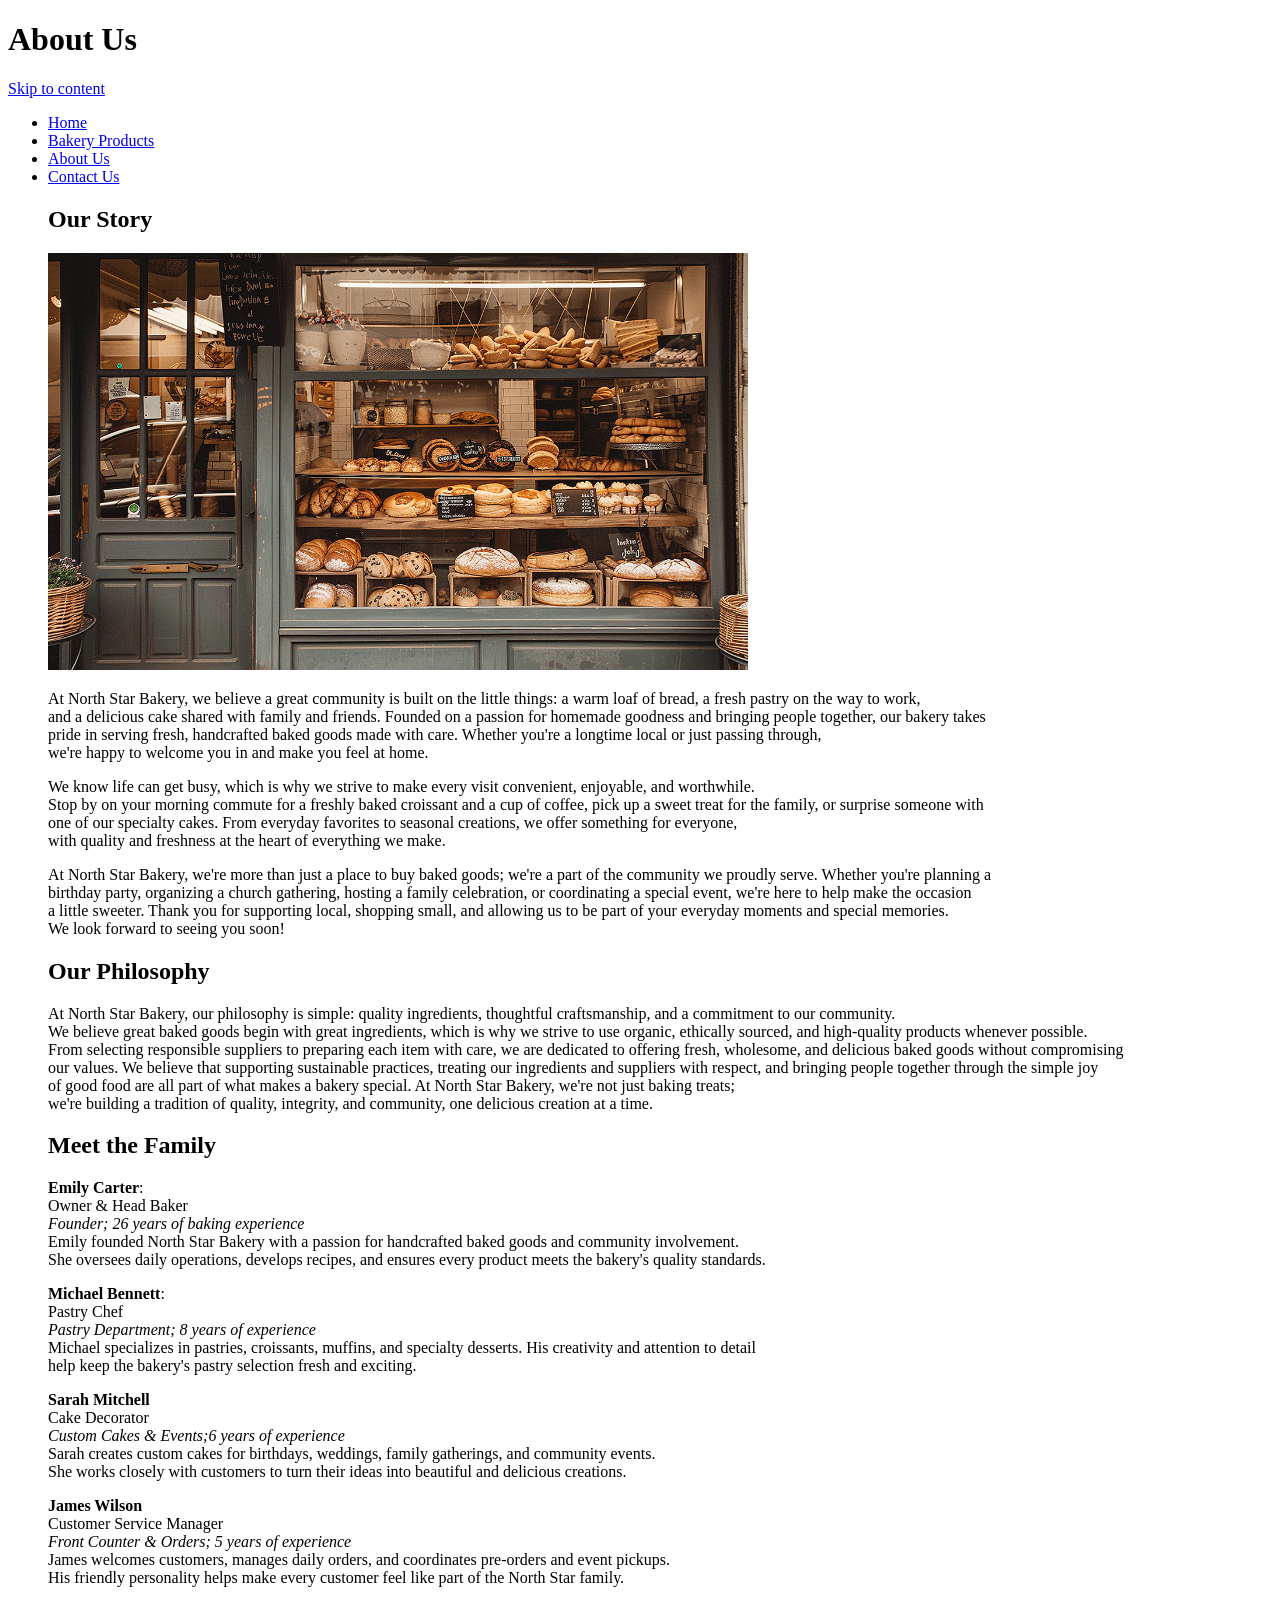
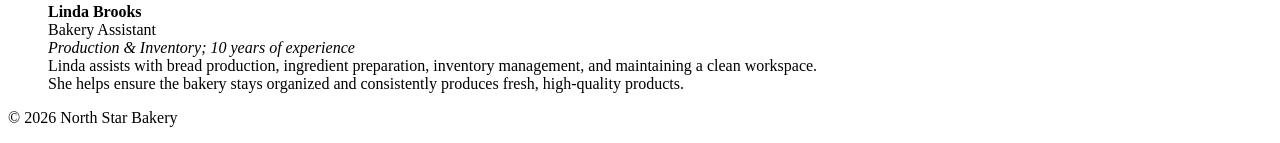
==== about.html @ 63718ad6 "Create fields in index.html, about.html, and products.html." ====
<!DOCTYPE html>
<html lang="eng">
    <head>
        <meta charset="UTF-8">
        <meta name="viewport" content="width-device-width" initial-scale="1.0">
        <title>North Star Bakery</title>
    </head>
    <body>
        <header>
            <h1>About Us</h1>
            <a href="#main-content">Skip to content</a>
            <nav aria-label="primary">
                <ul>
                    <li><a href="index.html">Home</a></li>
                    <li><a href="products.html">Bakery Products</a></li>
                    <li><a href="about.html" aria-current="page">About Us</a></li>
                    <li><a href="contact.html">Contact Us</a></li>
                </ul>
            </nav>
        </header>
        <main id="main-content">
            <figure>
            <h2>Our Story</h2>
                <img src="images/bakery-storefront_c.png" width="700" height="auto">
                <p>At North Star Bakery, we believe a great community is built on the little things: a warm loaf of bread, a fresh pastry on the way to work,<br>
                and a delicious cake shared with family and friends. Founded on a passion for homemade goodness and bringing people together, our bakery takes<br>
                pride in serving fresh, handcrafted baked goods made with care. Whether you're a longtime local or just passing through,<br>
                we're happy to welcome you in and make you feel at home.
                </p>
                <p>We know life can get busy, which is why we strive to make every visit convenient, enjoyable, and worthwhile.<br>
                Stop by on your morning commute for a freshly baked croissant and a cup of coffee, pick up a sweet treat for the family, or surprise someone with<br>
                one of our specialty cakes. From everyday favorites to seasonal creations, we offer something for everyone,<br>
                with quality and freshness at the heart of everything we make.
                </p>
                <p>At North Star Bakery, we're more than just a place to buy baked goods; we're a part of the community we proudly serve. Whether you're planning a<br>
                birthday party, organizing a church gathering, hosting a family celebration, or coordinating a special event, we're here to help make the occasion<br>
                a little sweeter. Thank you for supporting local, shopping small, and allowing us to be part of your everyday moments and special memories.<br>
                We look forward to seeing you soon!
                </p>
            </figure>
            <figure>
            <h2>Our Philosophy</h2>
                <p>At North Star Bakery, our philosophy is simple: quality ingredients, thoughtful craftsmanship, and a commitment to our community.<br>
                We believe great baked goods begin with great ingredients, which is why we strive to use organic, ethically sourced, and high-quality products whenever possible.<br>
                From selecting responsible suppliers to preparing each item with care, we are dedicated to offering fresh, wholesome, and delicious baked goods without compromising<br>
                our values. We believe that supporting sustainable practices, treating our ingredients and suppliers with respect, and bringing people together through the simple joy<br>
                of good food are all part of what makes a bakery special. At North Star Bakery, we're not just baking treats;<br>
                we're building a tradition of quality, integrity, and community, one delicious creation at a time.
            </p>
            </figure>
            <figure>
            <h2>Meet the Family</h2>
            <p><strong>Emily Carter</strong>:<br>
                Owner & Head Baker<br>
                <em>Founder; 26 years of baking experience</em><br>
                Emily founded North Star Bakery with a passion for handcrafted baked goods and community involvement.<br>
                She oversees daily operations, develops recipes, and ensures every product meets the bakery's quality standards.<br>
            </p>
            <p><strong>Michael Bennett</strong>:<br>
                Pastry Chef<br>
                <em>Pastry Department; 8 years of experience</em><br>
                Michael specializes in pastries, croissants, muffins, and specialty desserts. His creativity and attention to detail<br>
                help keep the bakery's pastry selection fresh and exciting.<br>
            </p>
            <p><strong>Sarah Mitchell</strong><br>
                Cake Decorator<br>
                <em>Custom Cakes & Events;6 years of experience</em><br>
                Sarah creates custom cakes for birthdays, weddings, family gatherings, and community events.<br>
                She works closely with customers to turn their ideas into beautiful and delicious creations.<br>
            </p>
            <p><strong>James Wilson</strong><br>
                Customer Service Manager<br>
                <em>Front Counter & Orders; 5 years of experience</em><br>
                James welcomes customers, manages daily orders, and coordinates pre-orders and event pickups.<br>
                His friendly personality helps make every customer feel like part of the North Star family.<br>
            </p>
            <p><strong>Linda Brooks</strong><br>
                Bakery Assistant<br>
                <em>Production & Inventory; 10 years of experience</em><br>
                Linda assists with bread production, ingredient preparation, inventory management, and maintaining a clean workspace.<br>
                She helps ensure the bakery stays organized and consistently produces fresh, high-quality products.
            </p>
        </main>
        <footer>
            <p>&copy; 2026 North Star Bakery</p>
        </footer>
    </body>
</html>
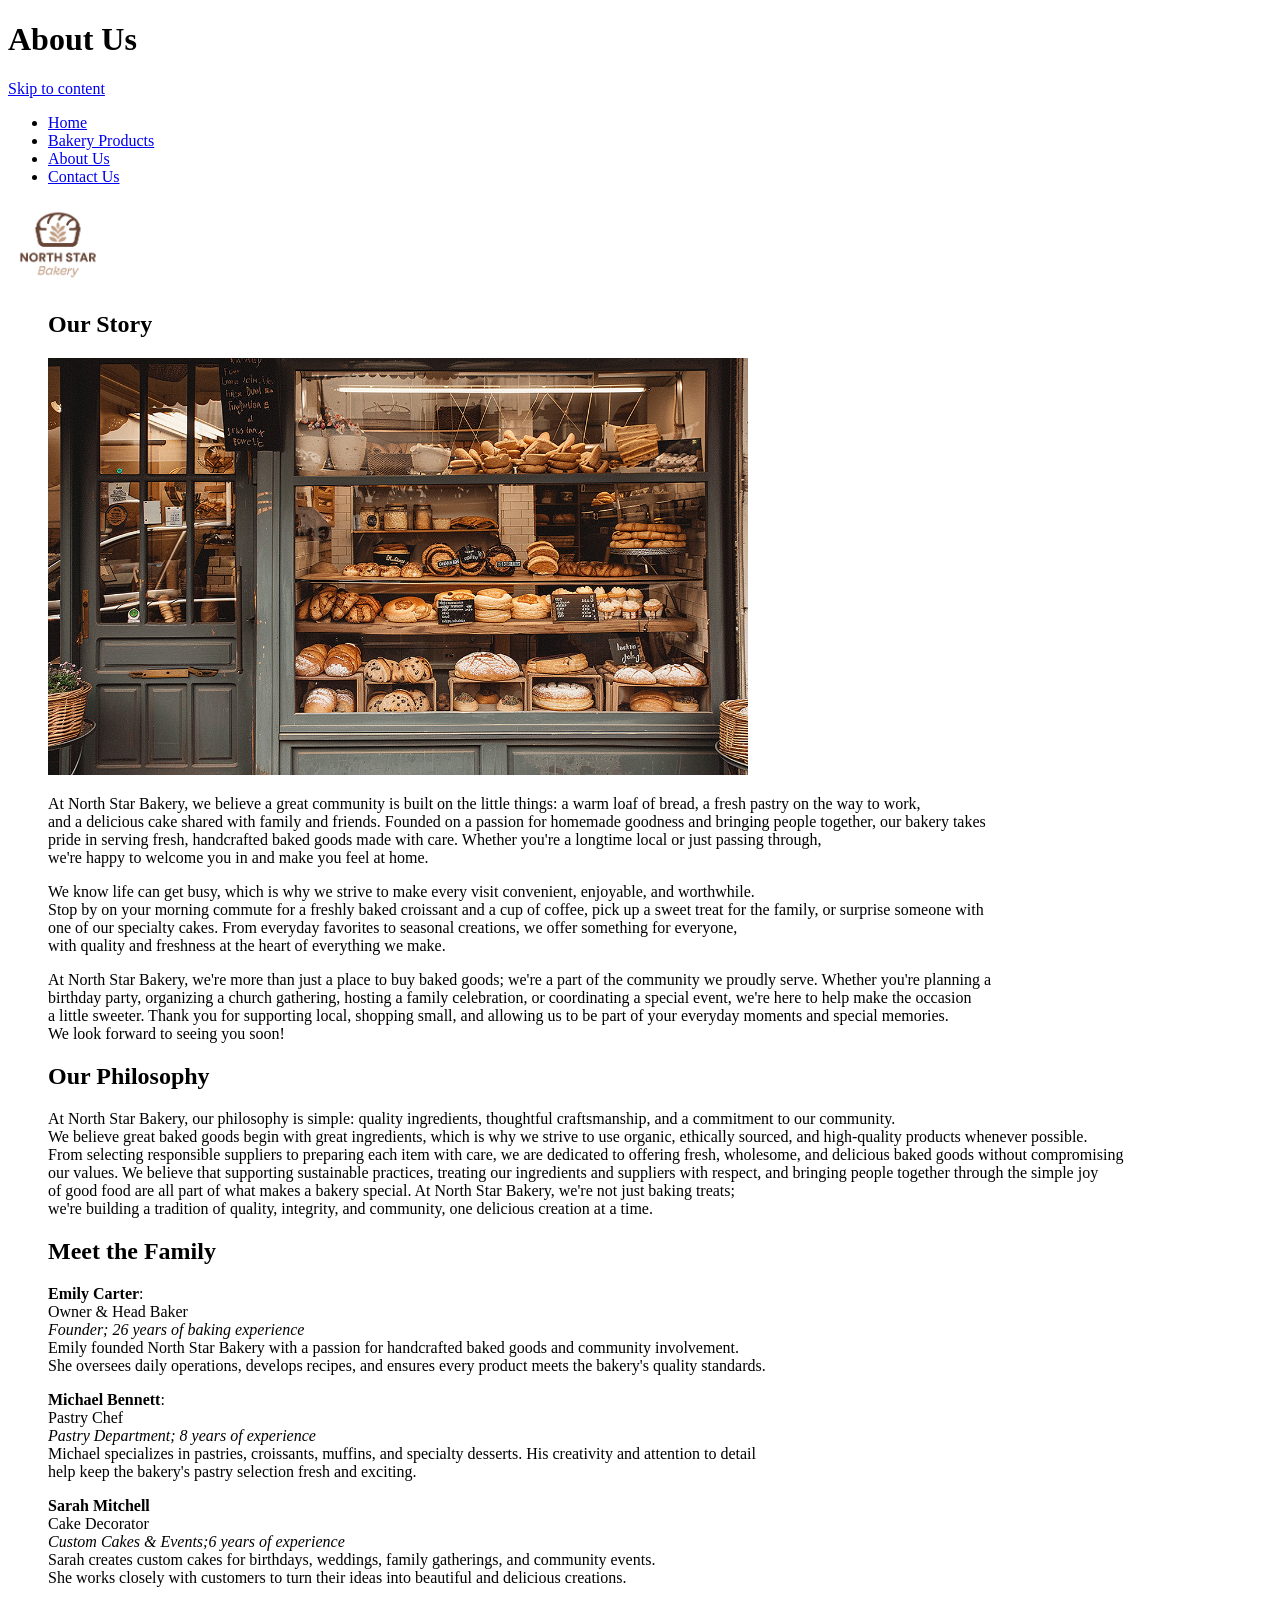
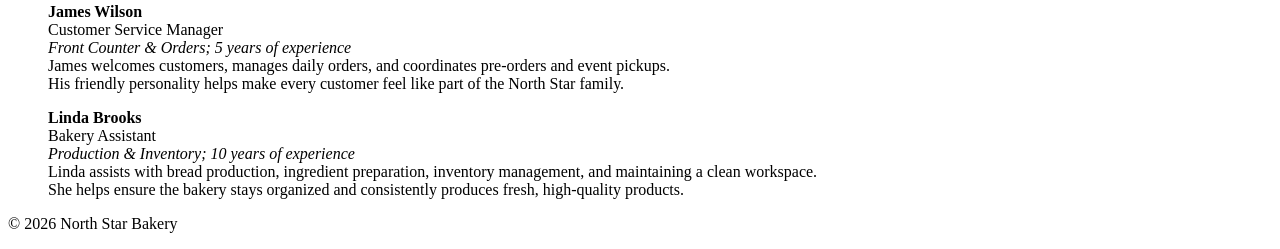
==== commit c35b5615: "completed contact.html, test links" ====
--- a/about.html
+++ b/about.html
@@ -19,9 +19,13 @@
             </nav>
         </header>
         <main id="main-content">
+            <img src="images/bakery-logo_c.png" width="100" height="auto">
+            <!--logo-->
             <figure>
             <h2>Our Story</h2>
+            <!--story of the bakery-->
                 <img src="images/bakery-storefront_c.png" width="700" height="auto">
+                <!--storefront image-->
                 <p>At North Star Bakery, we believe a great community is built on the little things: a warm loaf of bread, a fresh pastry on the way to work,<br>
                 and a delicious cake shared with family and friends. Founded on a passion for homemade goodness and bringing people together, our bakery takes<br>
                 pride in serving fresh, handcrafted baked goods made with care. Whether you're a longtime local or just passing through,<br>
@@ -40,6 +44,7 @@
             </figure>
             <figure>
             <h2>Our Philosophy</h2>
+            <!--sourcing philosophy-->
                 <p>At North Star Bakery, our philosophy is simple: quality ingredients, thoughtful craftsmanship, and a commitment to our community.<br>
                 We believe great baked goods begin with great ingredients, which is why we strive to use organic, ethically sourced, and high-quality products whenever possible.<br>
                 From selecting responsible suppliers to preparing each item with care, we are dedicated to offering fresh, wholesome, and delicious baked goods without compromising<br>
@@ -50,6 +55,7 @@
             </figure>
             <figure>
             <h2>Meet the Family</h2>
+            <!--staff highlights-->
             <p><strong>Emily Carter</strong>:<br>
                 Owner & Head Baker<br>
                 <em>Founder; 26 years of baking experience</em><br>
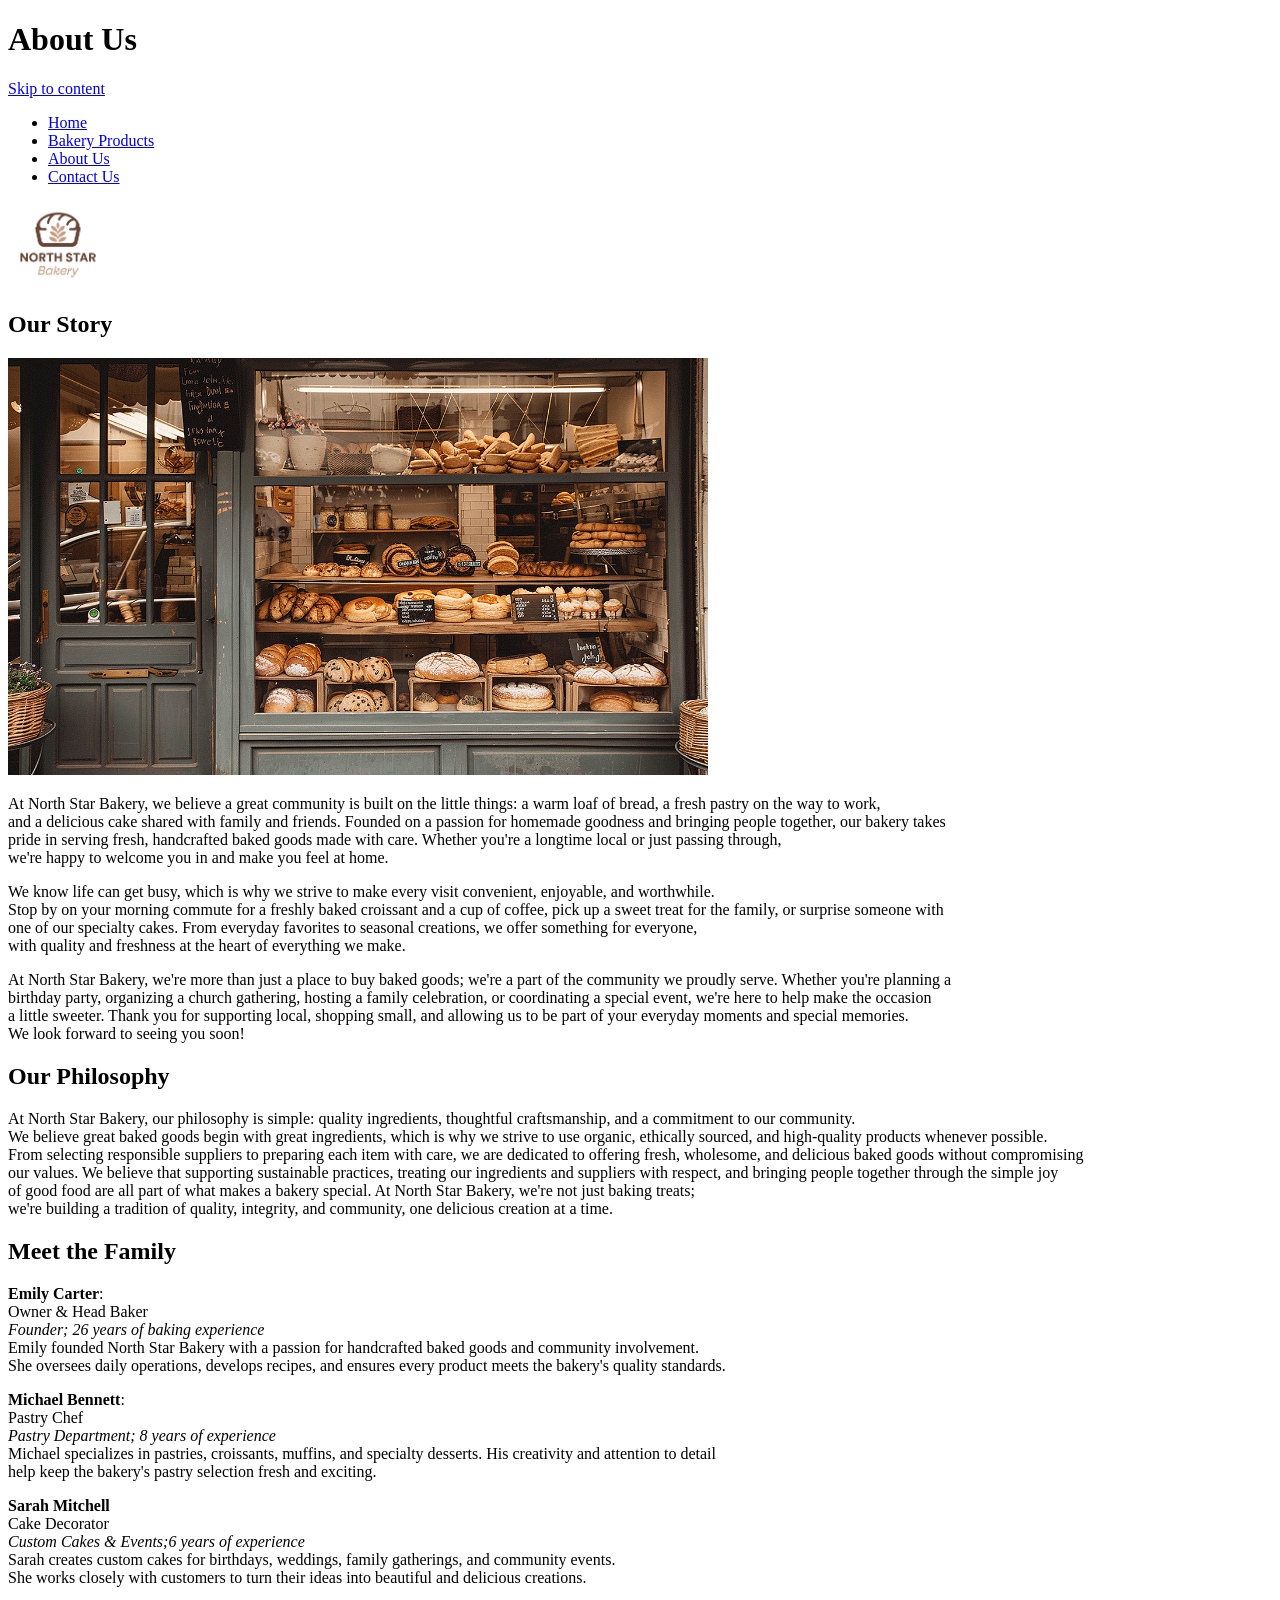
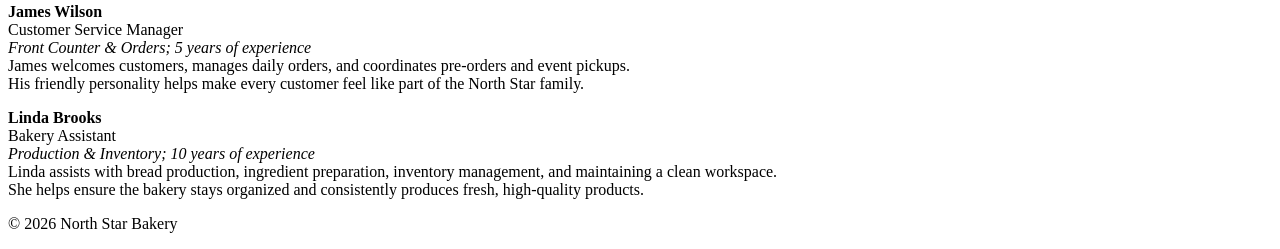
==== commit f01624d0: "correct figure to section in vast majority of instances, fix figure placement and remove figcaption " ====
--- a/about.html
+++ b/about.html
@@ -21,10 +21,10 @@
         <main id="main-content">
             <img src="images/bakery-logo_c.png" width="100" height="auto">
             <!--logo-->
-            <figure>
+            <section>
             <h2>Our Story</h2>
             <!--story of the bakery-->
-                <img src="images/bakery-storefront_c.png" width="700" height="auto">
+                <img src="images/bakery-storefront_c.png" alt="storefront with variuous baked goods displayed" width="700" height="auto">
                 <!--storefront image-->
                 <p>At North Star Bakery, we believe a great community is built on the little things: a warm loaf of bread, a fresh pastry on the way to work,<br>
                 and a delicious cake shared with family and friends. Founded on a passion for homemade goodness and bringing people together, our bakery takes<br>
@@ -41,8 +41,8 @@
                 a little sweeter. Thank you for supporting local, shopping small, and allowing us to be part of your everyday moments and special memories.<br>
                 We look forward to seeing you soon!
                 </p>
-            </figure>
-            <figure>
+            </section>
+            <section>
             <h2>Our Philosophy</h2>
             <!--sourcing philosophy-->
                 <p>At North Star Bakery, our philosophy is simple: quality ingredients, thoughtful craftsmanship, and a commitment to our community.<br>
@@ -52,8 +52,8 @@
                 of good food are all part of what makes a bakery special. At North Star Bakery, we're not just baking treats;<br>
                 we're building a tradition of quality, integrity, and community, one delicious creation at a time.
             </p>
-            </figure>
-            <figure>
+            </section>
+            <section>
             <h2>Meet the Family</h2>
             <!--staff highlights-->
             <p><strong>Emily Carter</strong>:<br>
@@ -86,6 +86,7 @@
                 Linda assists with bread production, ingredient preparation, inventory management, and maintaining a clean workspace.<br>
                 She helps ensure the bakery stays organized and consistently produces fresh, high-quality products.
             </p>
+            </section>
         </main>
         <footer>
             <p>&copy; 2026 North Star Bakery</p>
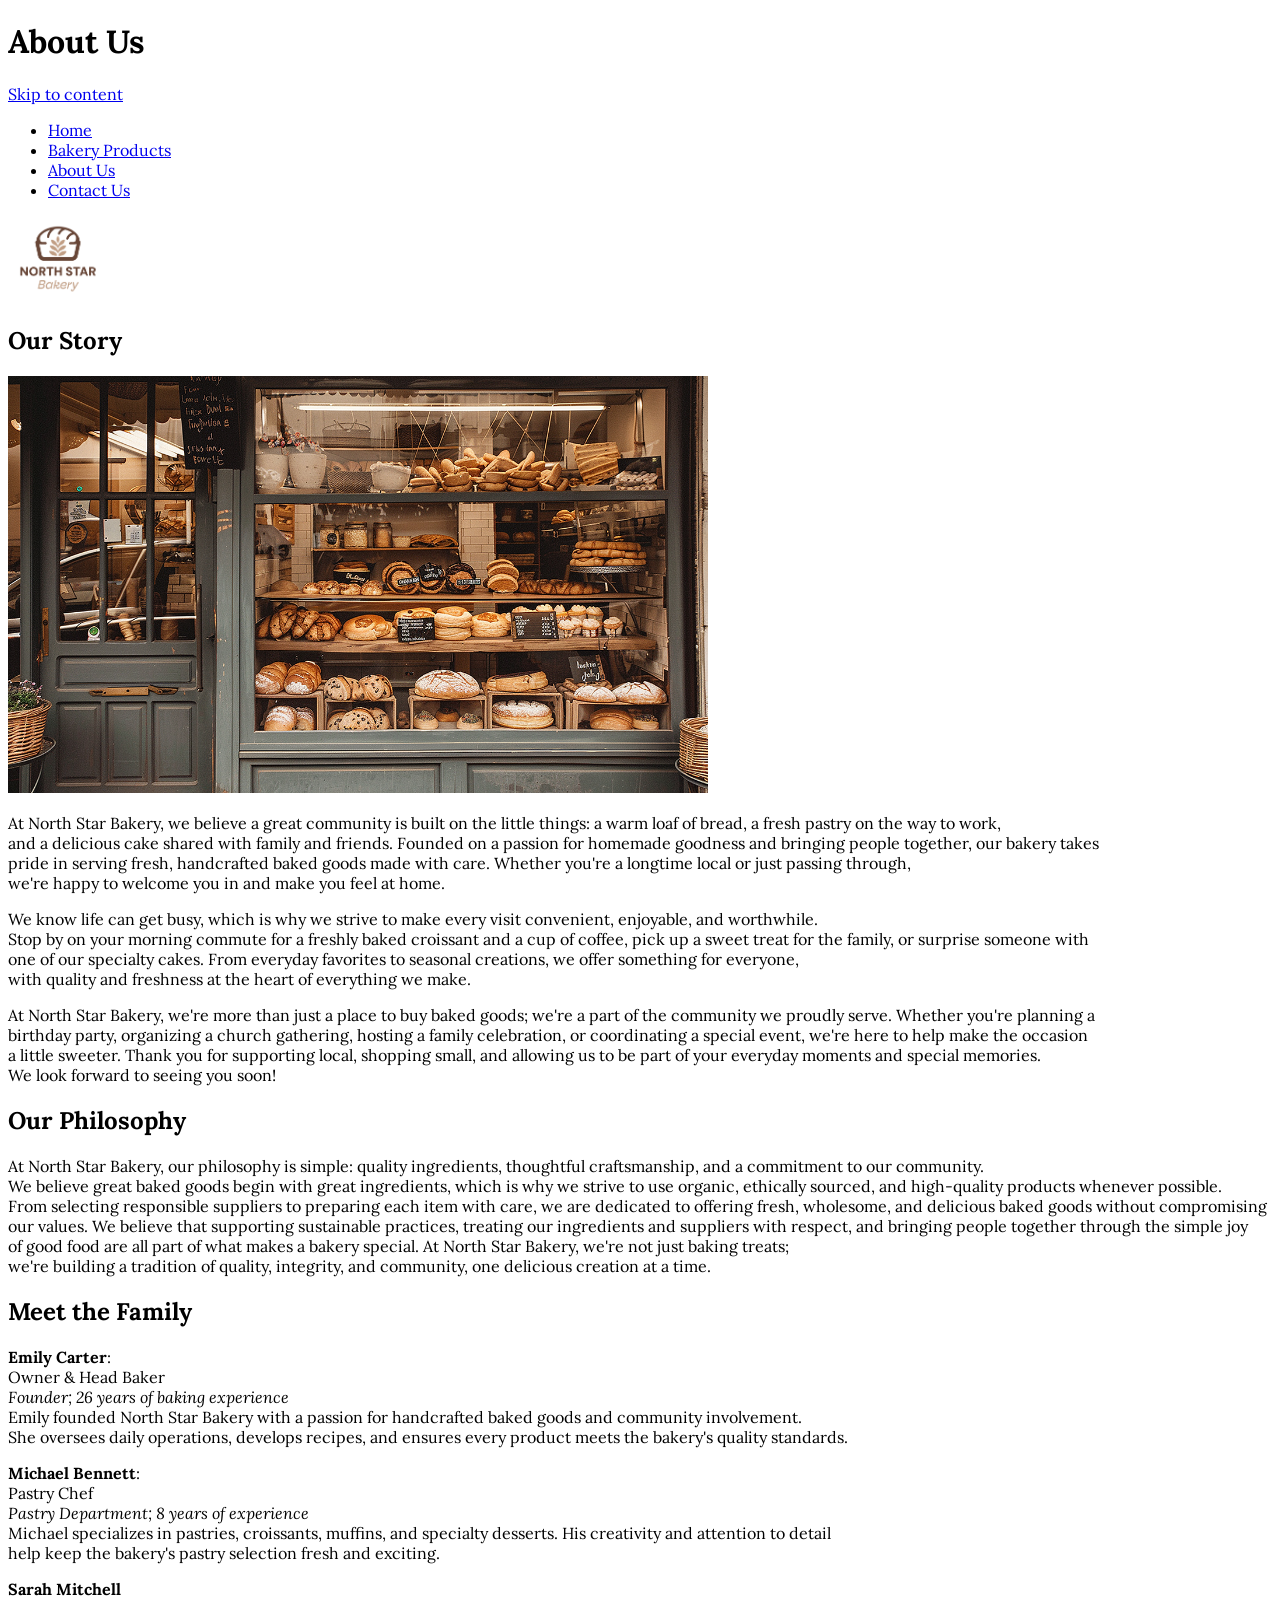
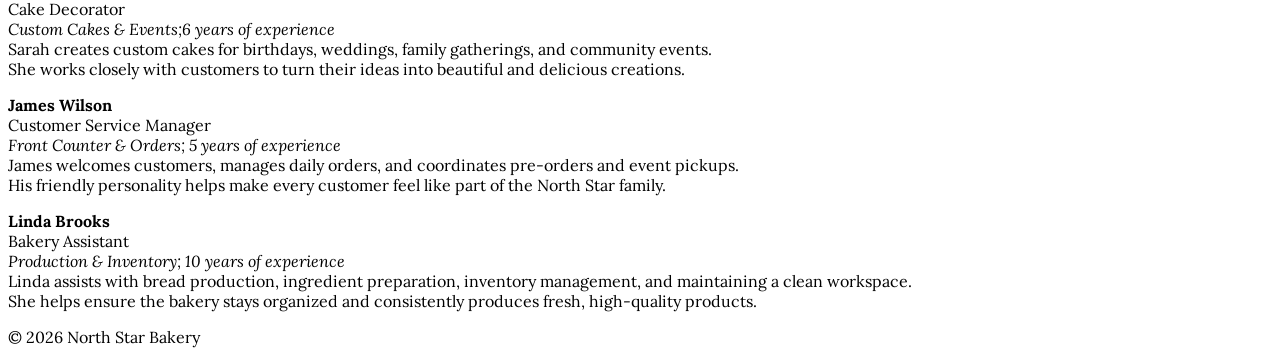
==== commit 68472c9e: "update font styles for body and headers" ====
--- a/about.html
+++ b/about.html
@@ -4,6 +4,10 @@
         <meta charset="UTF-8">
         <meta name="viewport" content="width-device-width" initial-scale="1.0">
         <title>North Star Bakery</title>
+        <link rel="preconnect" href="https://fonts.googleapis.com">
+        <link rel="preconnect" href="https://fonts.gstatic.com" crossorigin>
+        <link href="https://fonts.googleapis.com/css2?family=Lora:ital,wght@0,400..700;1,400..700&display=swap" rel="stylesheet">
+        <link rel="stylesheet" href="css/styles.css">
     </head>
     <body>
         <header>
--- a/css/styles.css
+++ b/css/styles.css
@@ -0,0 +1,11 @@
+*,
+*::before,
+*::after {
+box-sizing: border-box;
+}
+body{
+    font-family: Georgia, "lora", serif;
+}
+h1, h2, h3 {
+    font-family: "lora", Georgia, serif;
+}
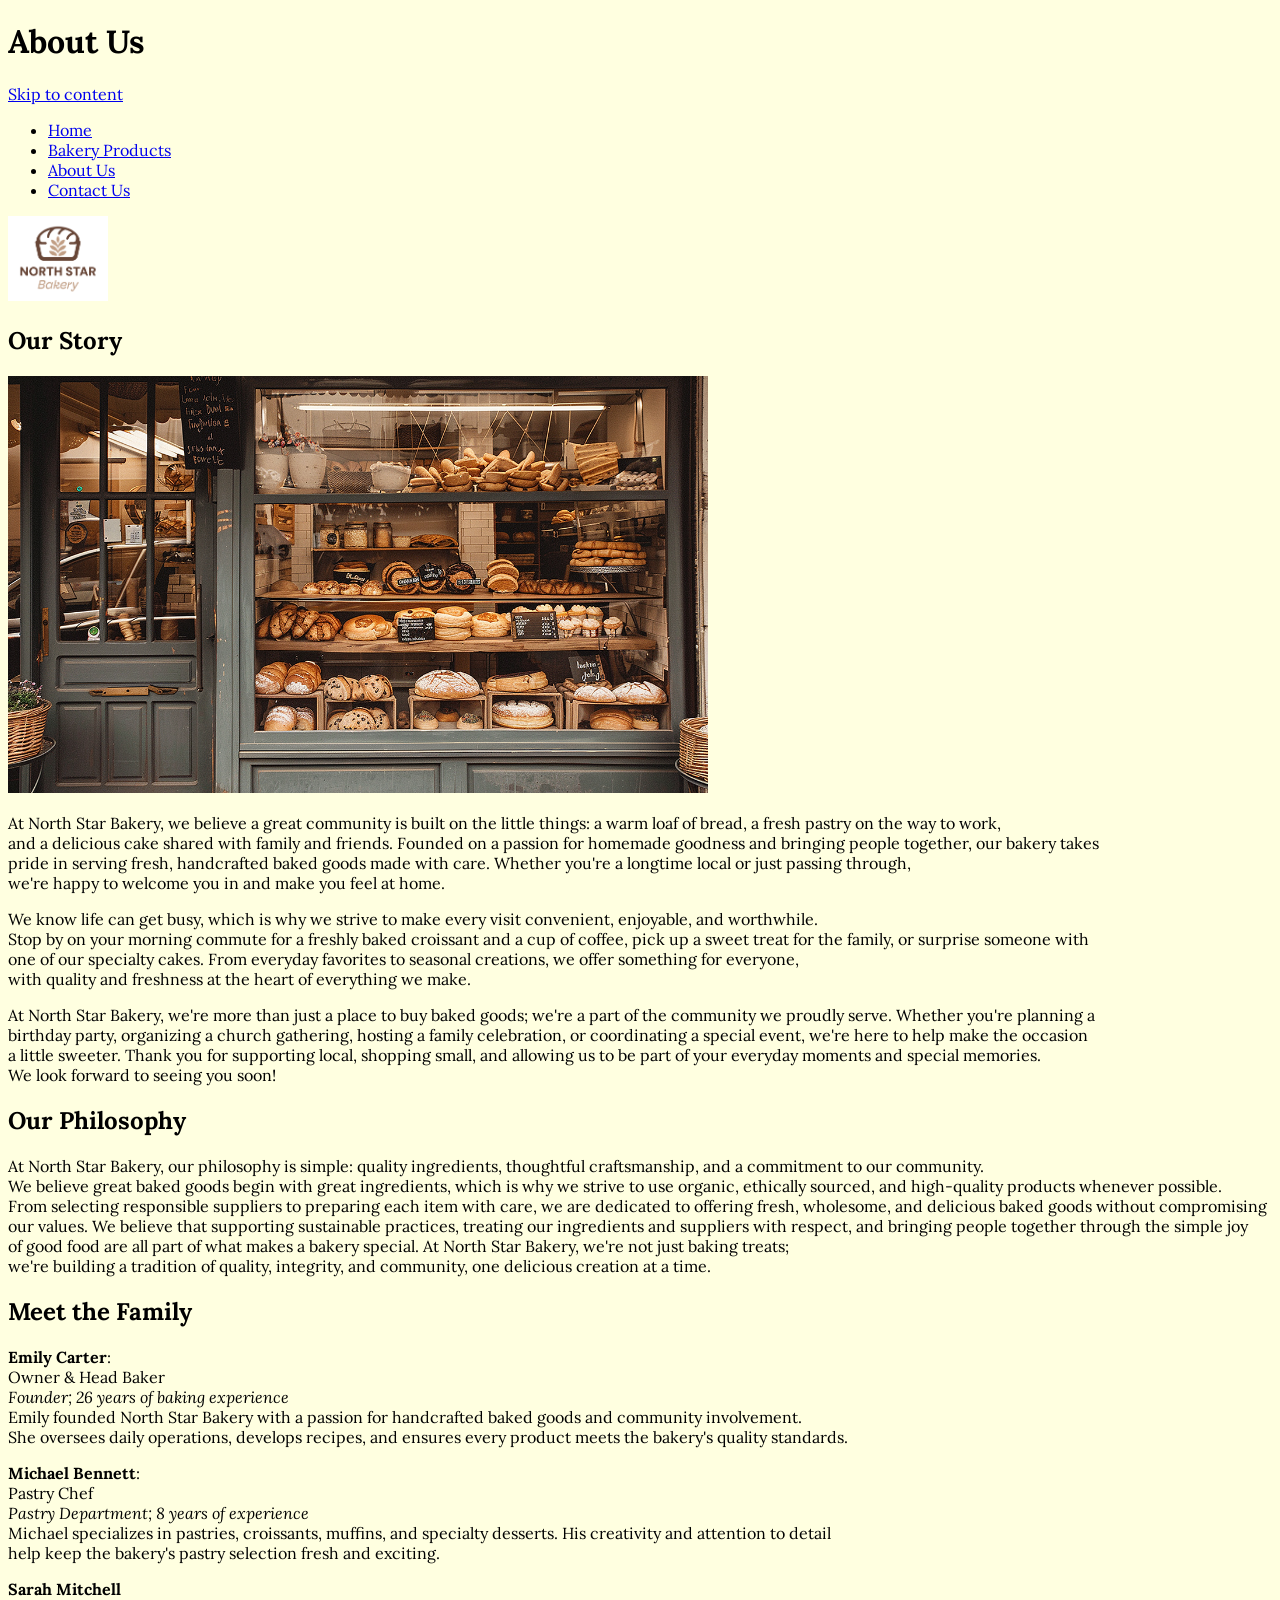
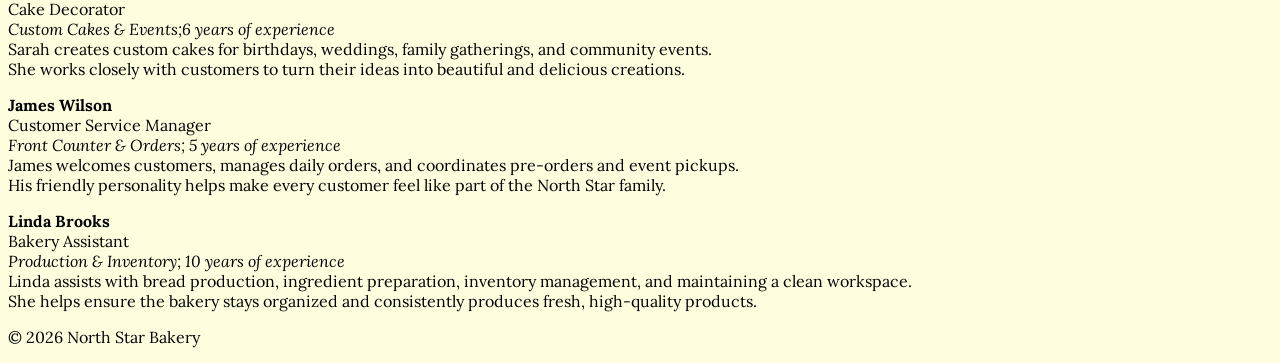
==== commit dceede8e: "fix Lora font not appearing" ====
--- a/about.html
+++ b/about.html
@@ -2,11 +2,11 @@
 <html lang="eng">
     <head>
         <meta charset="UTF-8">
-        <meta name="viewport" content="width-device-width" initial-scale="1.0">
+        <meta name="viewport" content="width=device-width", initial-scale="1.0">
         <title>North Star Bakery</title>
         <link rel="preconnect" href="https://fonts.googleapis.com">
         <link rel="preconnect" href="https://fonts.gstatic.com" crossorigin>
-        <link href="https://fonts.googleapis.com/css2?family=Lora:ital,wght@0,400..700;1,400..700&display=swap" rel="stylesheet">
+        <link href="https://fonts.googleapis.com/css2?family=Lora:wght@400;500;600;700&display=swap" rel="stylesheet">
         <link rel="stylesheet" href="css/styles.css">
     </head>
     <body>
--- a/css/styles.css
+++ b/css/styles.css
@@ -2,6 +2,9 @@
 *::before,
 *::after {
 box-sizing: border-box;
+}
+body {
+    background-color:lightyellow
 }
 body{
     font-family: Georgia, "lora", serif;
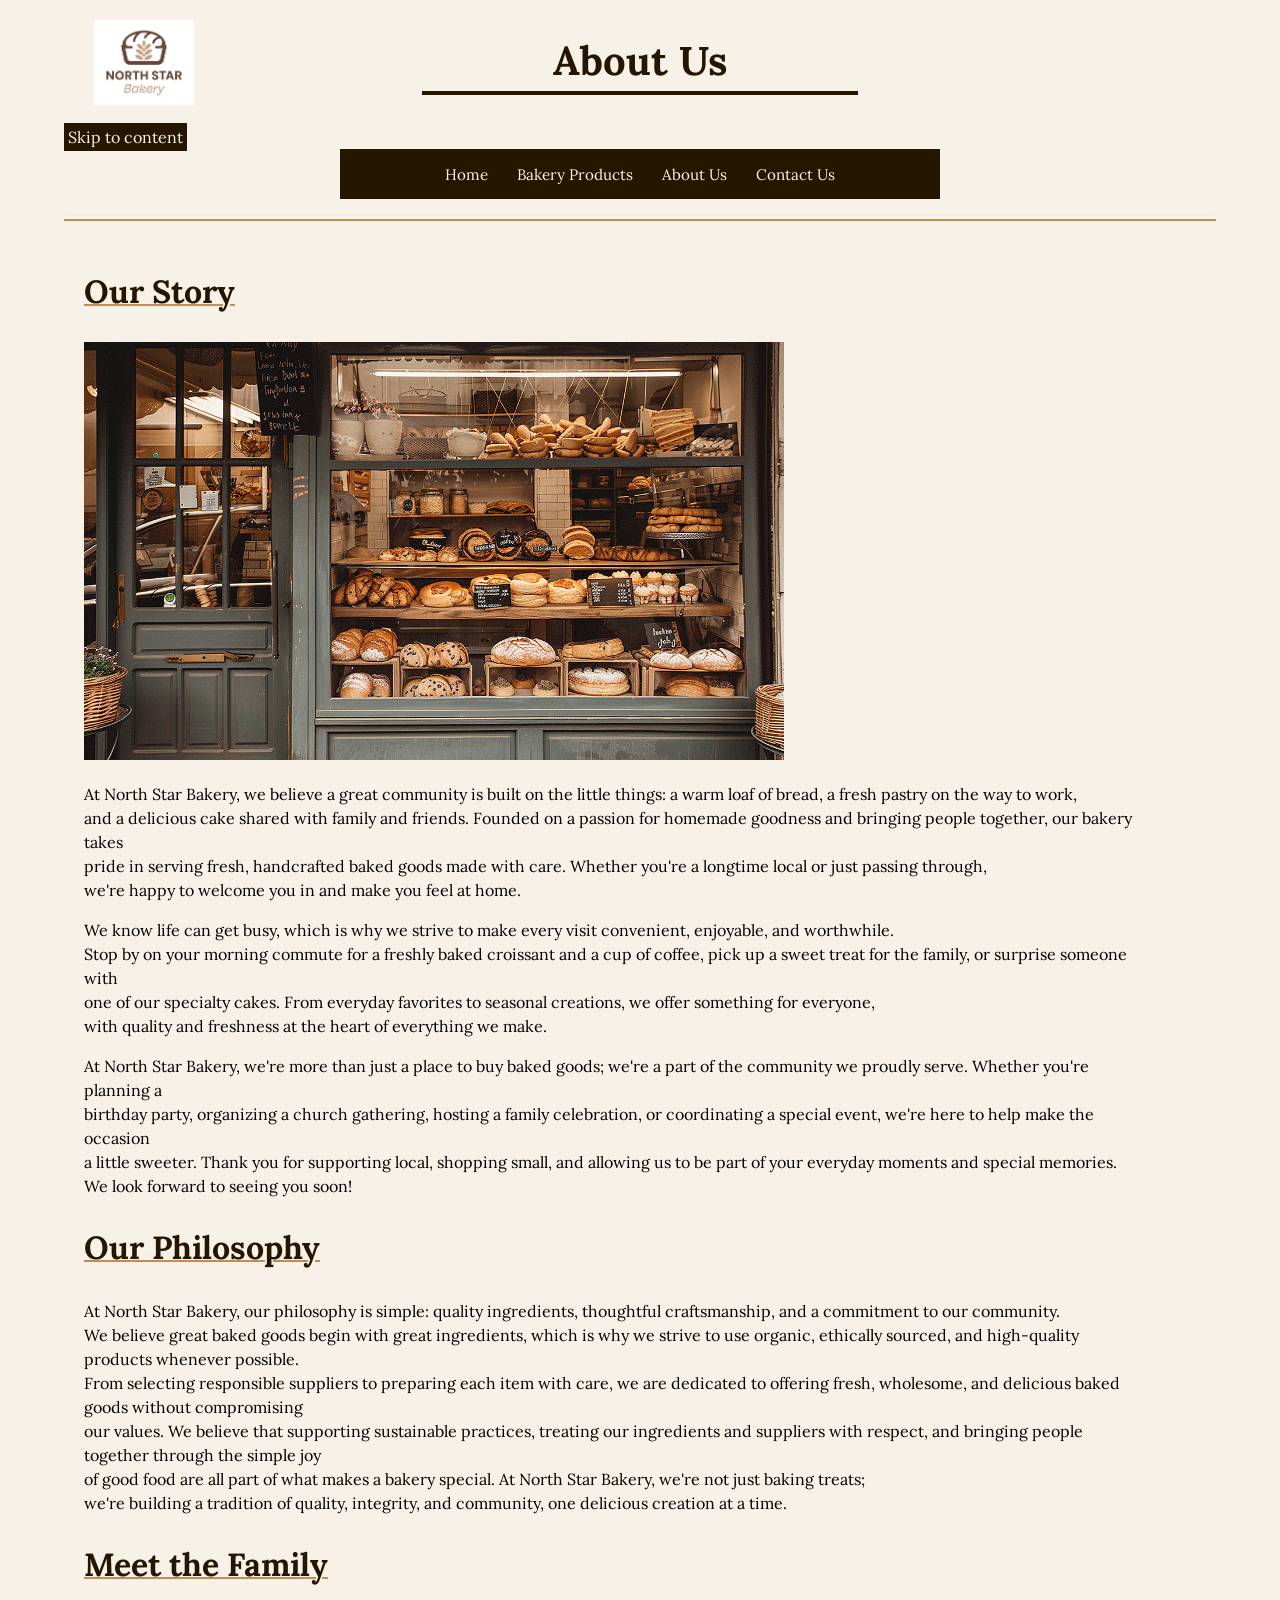
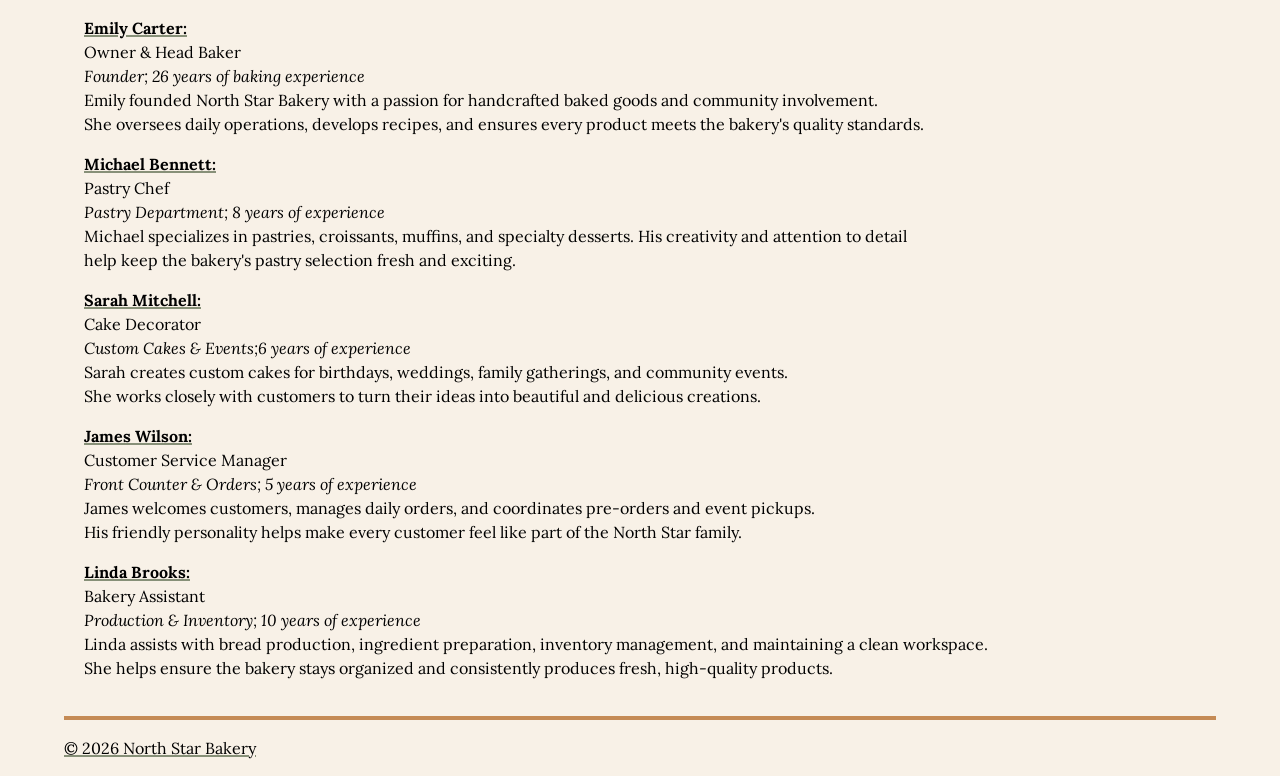
==== commit f5c0a6fa: "finish styles.css page, update html to include class elements" ====
--- a/about.html
+++ b/about.html
@@ -10,10 +10,15 @@
         <link rel="stylesheet" href="css/styles.css">
     </head>
     <body>
+        <div class="container">
         <header>
-            <h1>About Us</h1>
-            <a href="#main-content">Skip to content</a>
-            <nav aria-label="primary">
+            <section class="header">
+                <img src="images/bakery-logo_c.png" width="100" height="auto" alt="North Star Bakery logo">
+                <!--logo-->
+                <h1>About Us</h1>
+            </section>
+            <a href="#main-content" class="mc-link">Skip to content</a>
+            <nav class="nav-link" aria-label="primary">
                 <ul>
                     <li><a href="index.html">Home</a></li>
                     <li><a href="products.html">Bakery Products</a></li>
@@ -23,8 +28,6 @@
             </nav>
         </header>
         <main id="main-content">
-            <img src="images/bakery-logo_c.png" width="100" height="auto">
-            <!--logo-->
             <section>
             <h2>Our Story</h2>
             <!--story of the bakery-->
@@ -60,31 +63,31 @@
             <section>
             <h2>Meet the Family</h2>
             <!--staff highlights-->
-            <p><strong>Emily Carter</strong>:<br>
+            <p><strong class="names">Emily Carter:</strong><br>
                 Owner & Head Baker<br>
                 <em>Founder; 26 years of baking experience</em><br>
                 Emily founded North Star Bakery with a passion for handcrafted baked goods and community involvement.<br>
                 She oversees daily operations, develops recipes, and ensures every product meets the bakery's quality standards.<br>
             </p>
-            <p><strong>Michael Bennett</strong>:<br>
+            <p><strong class="names">Michael Bennett:</strong><br>
                 Pastry Chef<br>
                 <em>Pastry Department; 8 years of experience</em><br>
                 Michael specializes in pastries, croissants, muffins, and specialty desserts. His creativity and attention to detail<br>
                 help keep the bakery's pastry selection fresh and exciting.<br>
             </p>
-            <p><strong>Sarah Mitchell</strong><br>
+            <p><strong class="names">Sarah Mitchell:</strong><br>
                 Cake Decorator<br>
                 <em>Custom Cakes & Events;6 years of experience</em><br>
                 Sarah creates custom cakes for birthdays, weddings, family gatherings, and community events.<br>
                 She works closely with customers to turn their ideas into beautiful and delicious creations.<br>
             </p>
-            <p><strong>James Wilson</strong><br>
+            <p><strong class="names">James Wilson:</strong><br>
                 Customer Service Manager<br>
                 <em>Front Counter & Orders; 5 years of experience</em><br>
                 James welcomes customers, manages daily orders, and coordinates pre-orders and event pickups.<br>
                 His friendly personality helps make every customer feel like part of the North Star family.<br>
             </p>
-            <p><strong>Linda Brooks</strong><br>
+            <p><strong class="names">Linda Brooks:</strong><br>
                 Bakery Assistant<br>
                 <em>Production & Inventory; 10 years of experience</em><br>
                 Linda assists with bread production, ingredient preparation, inventory management, and maintaining a clean workspace.<br>
--- a/css/styles.css
+++ b/css/styles.css
@@ -1,14 +1,209 @@
+/*500px breaking point for nav links*/
+/*element selectors*/
 *,
 *::before,
 *::after {
 box-sizing: border-box;
 }
+:root {
+    --cream: #f8f1e7;
+    --darkbrown: rgb(37, 22, 0);
+    --carmel: #c58b55;
+    --sagegreen: #879078;
+}
 body {
-    background-color:lightyellow
+    margin: 0;
+    background-color: var(--cream);
 }
 body{
     font-family: Georgia, "lora", serif;
+    font-size: 1rem;
+    line-height: 1.5;
+}
+main {
+    width: 100%;
+    max-width: 1100px;
+    margin: 0;
+    padding: 20px;
 }
 h1, h2, h3 {
     font-family: "lora", Georgia, serif;
-}+}
+h1, h2, h3 {
+    color: var(--darkbrown);
+}
+h1 {
+    display: flex;
+    justify-content: center;
+    align-items: center;
+    Border-bottom: 4px solid var(--darkbrown);
+    font-size: 1.75rem;
+}
+h2 {
+    text-decoration: underline 2px var(--carmel);
+    font-size: 1.5rem;
+}
+h3 {
+    text-decoration: underline 2px var(--sagegreen);
+    font-size: 1.25rem;
+}
+input:required {
+    background-color: #C18A45;
+}
+textarea:required {
+    background-color: #C18A45;
+}
+header {
+    border-bottom: 2px solid var(--carmel);
+}
+footer {
+    border-top: 4px solid var(--carmel);
+    text-decoration: underline 2px var(--sagegreen) 
+}
+a {
+    text-decoration: none;
+    color: #702d3b;
+}
+a:hover,
+a:focus-visible {
+    border: 2px solid #702d3b;
+    background-color: #702d3b;
+    color: var(--cream);
+    transition: background-color 0.2s, color 0.2s;
+}
+img {
+    max-width: 100%;
+    height: auto;
+}
+label {
+    font-size: 1rem;
+}
+@media (min-width: 550px) {
+    h1 {
+        font-size: 2.5rem;
+    }
+    h2 {
+        font-size: 2rem;
+    }
+    h3 {
+        font-size: 1.5rem;
+    }
+    .nav-link a {
+        font-size: 1rem;
+    }
+}
+
+/*class selectors*/
+.container {
+    max-width: 1200px;
+    width: 90%;
+    margin:0 auto;
+}
+.nav-link {
+    display:flex;
+    justify-content: center;
+}
+.nav-link ul{
+    display: flex;
+    flex-direction: column;
+    justify-content: center;
+    align-items: center;
+    gap:15px;
+    list-style: none;
+    border: 1px solid var(--darkbrown);
+    background-color: var(--darkbrown);
+    width: 90%;
+    max-width: 600px;
+    height: auto;
+    margin: 0 0 20px 0;
+    padding: 15px;
+}
+.nav-link a{
+    font-size: 0.95rem;
+    text-decoration: none;
+    color: var(--cream);
+    border: 2px solid var(--darkbrown);
+    background-color: var(--darkbrown);
+    transition: background-color 0.2s, color 0.2s;
+}
+@media (min-width: 550px) {
+    .nav-link ul{
+        flex-direction: row;
+        gap: 25px;
+        height: 50px;
+        border: 2px solid var(--darkbrown);
+        background-color: var(--darkbrown);
+        transition: background-color 0.2s, color 0.2s;
+    }
+}
+.nav-link a:hover,
+.nav-link a:focus-visible {
+    border: 1px solid var(--cream);
+    background-color: var(--cream);
+    color: var(--darkbrown);
+    transition: background-color 0.2s, color 0.2s;
+}
+.mc-link {
+    text-decoration: none;
+    border: 4px solid var(--darkbrown);
+    background-color: var(--darkbrown);
+    color: var(--cream);
+}
+.mc-link:hover,
+.mc-link:focus-visible {
+    border: 2px solid var(--cream);
+    background-color: var(--cream);
+    color: var(--darkbrown);
+    transition: background-color 0.2s, color 0.2s;
+}
+.header {
+    display: grid;
+    grid-template-columns: 30% 1fr 30%;
+    align-items: center;
+    padding: 20px 30px;
+}
+.header img {
+    grid-column: 1;
+    justify-self: start;
+}
+.header h1 {
+    grid-column: 2;
+    text-align: center;
+    margin: 0;
+}
+.names {
+    text-decoration: underline 2px var(--sagegreen);
+}
+.featured-item {
+    text-decoration: none;
+}
+.featured-item::before {
+    content: "\2605";
+    color: var(--sagegreen);
+}
+.featured-item::after {
+    content: "\2605";
+    color: var(--sagegreen);
+}
+.request-form {
+    border: 4px solid var(--darkbrown);
+    display: grid;
+    grid-template-columns: 0% 1fr 0%;
+}
+.personal-info {
+    border-bottom: 3px dotted var(--darkbrown);
+    grid-column: 2;
+}
+.required-info {
+    text-decoration: underline 2px #702d3b;
+}
+.product-details {
+    grid-column: 2;
+}
+.submit-btn{
+    max-width: 200px;
+    grid-column: 2;
+    padding: 10px 10px;
+    margin: 10px 10px;
+}
+/*ID selectors*/
